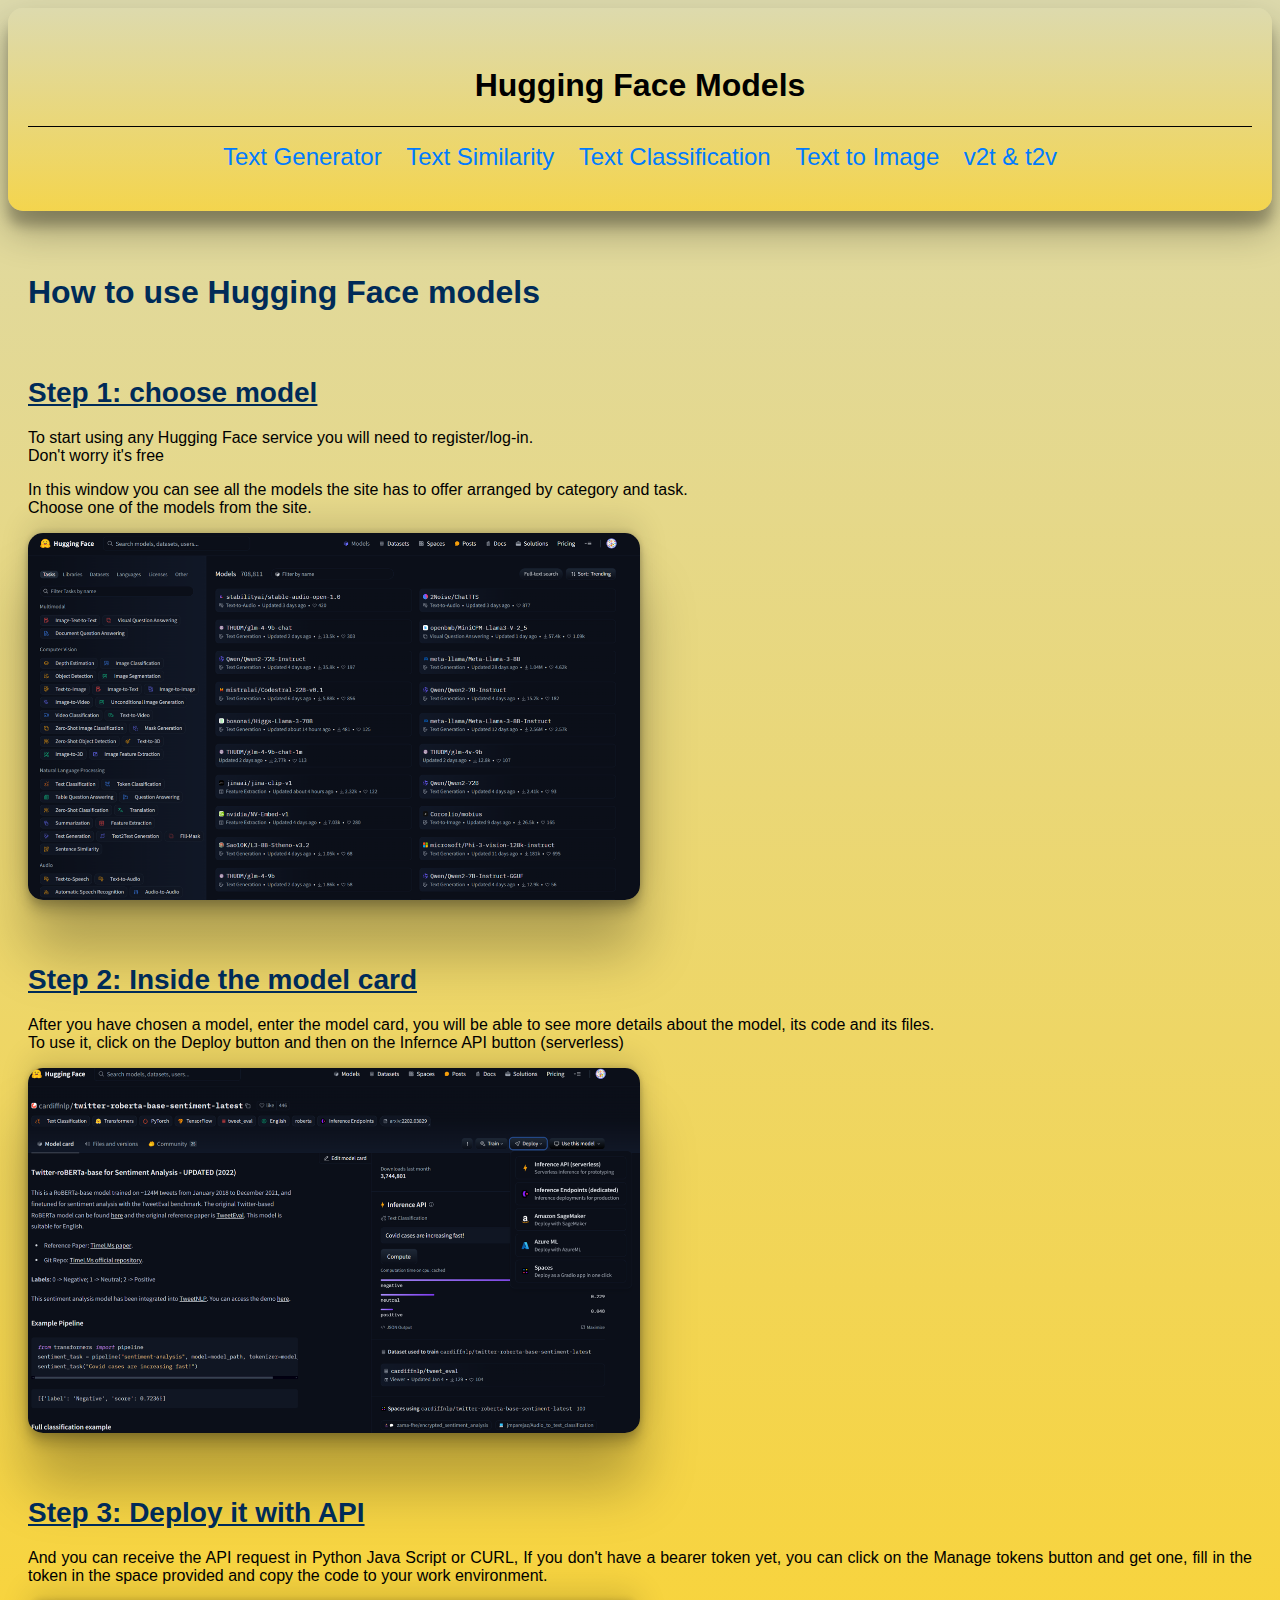
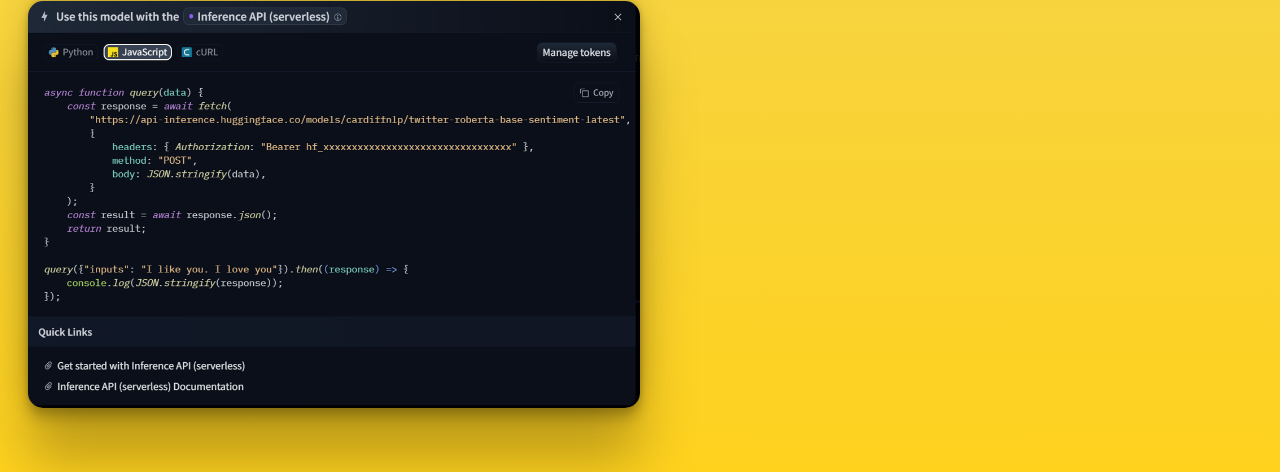
==== pages/index.html @ 965dad11 "Add files via upload" ====
<!DOCTYPE html>
<html>
<head>
    <title>Hugging Face Models</title>

    <link rel="stylesheet" href="../assets/index.css">
</head>
<body>
    <header>
        <img style="cursor: pointer;" onclick="home()" src="https://huggingface.co/front/assets/huggingface_logo-noborder.svg" alt="">

        <h1>Hugging Face Models </h1>

        <nav style="border-top: 1px solid black;">
            <ul>
                <li><a href="./textGen.html">Text Generator</a></li>
                <li><a href="../pages/textSim.html">Text Similarity</a></li>
                <li><a href="../pages/textClassification.html">Text Classification</a></li>
                <li><a href="../pages/text2image.html">Text to Image</a></li>
                <li><a href="../pages/voicejs.html">v2t & t2v</a></li>
            </ul>
        </nav>
    </header>

    <main>
        <h2 class="titleh2">How to use Hugging Face models</h2>
        <section id="documentation">
            
            <br>
            <div class="step">
                <h3>Step 1: choose model</h3>
                <p>To start using any Hugging Face service you will need to register/log-in. <br> Don't worry it's free</p>
                <p>
                    In this window you can see all the models the site has to offer arranged by category and task.
                    <br>Choose one of the models from the site.
                </p>
                <img src="../assets/ex1.png" alt="Screenshot of Step 1">

            </div>
            <div class="step">
                <h3>Step 2: Inside the model card</h3>
                <p>
                    After you have chosen a model, enter the model card, you will be able to see more details about the model, its code and its files. <br>
                    To use it, click on the Deploy button and then on the Infernce API button (serverless)
                </p>
                <img src="../assets/ex2.png" alt="Screenshot of Step 2">

            </div>
            <div class="step">
                <h3>Step 3: Deploy it with API</h3>
                <p>
                    And you can receive the API request in Python Java Script or CURL,
                    If you don't have a bearer token yet, you can click on the Manage tokens button and get one, fill in the token in the space provided and copy the code to your work environment.
                    
                </p>
                <img src="../assets/ex3.png" alt="Screenshot of Step 2">

            </div>
        </section>
    </main>
</body>
</html>
---- assets/index.css ----
body {
    font-family: Arial, sans-serif;
    background: linear-gradient(to bottom, #dddaad, #ffd21e);
}
header {
    background-color: #f8f9fa;
    padding: 20px;
    text-align: center;
    box-shadow: rgba(0, 0, 0, 0.3) 0px 19px 38px, rgba(0, 0, 0, 0.22) 0px 15px 12px;
    border-radius: 15px;
    margin-bottom: 5%;
    background: linear-gradient(to bottom, #dddaad, #ffd21ea1);

}
nav {
    margin: 20px 0;
    text-align: center;
}
nav ul {
    list-style-type: none;
    padding: 0;
}
nav ul li {
    display: inline;
    margin: 0 10px;
}
nav ul li a {
    text-decoration: none;
    color: #007bff;
    font-size: x-large;
}
nav ul li a:hover {
    color: #0056b3;
}
main {
    margin: 20px;
}


section {
    margin-bottom: 40px;
}

section h2,.titleh2 {
    color: #002b58;
    margin-bottom: 20px;
    font-size: 32px;
}

section img {
    max-width: 100%;
    height: auto;
    margin-bottom: 20px;
}

section p {
    text-align: justify;
}
.step {
    margin-bottom: 40px;
}

.step h3 {
    color: #002b58;
    margin-bottom: 20px;
    font-size: 28px;
    text-decoration: underline;
}

.step img {
    max-width: 50%;
    height: auto;
    margin-bottom: 20px;
    border-radius: 15px;
    box-shadow: rgba(0, 0, 0, 0.25) 0px 54px 55px, rgba(0, 0, 0, 0.12) 0px -12px 30px, rgba(0, 0, 0, 0.12) 0px 4px 6px, rgba(0, 0, 0, 0.17) 0px 12px 13px, rgba(0, 0, 0, 0.09) 0px -3px 5px;
}

.step p {
    text-align: justify;
}


.chat-container {
    width: 60%;
    margin: auto;
    margin-top: 5%;
    border: 1px solid #ccc;
    background-color: #fff;
    border-radius: 5px;
    padding: 10px;
    height: 400px;
    overflow-y: scroll;
    box-shadow: rgba(0, 0, 0, 0.25) 0px 54px 55px, rgba(0, 0, 0, 0.12) 0px -12px 30px, rgba(0, 0, 0, 0.12) 0px 4px 6px, rgba(0, 0, 0, 0.17) 0px 12px 13px, rgba(0, 0, 0, 0.09) 0px -3px 5px;

}

.chat-entry {
    width: 80%;
    margin: auto;
    margin-top: 10px;
    
}

.chat-entry input[type="text"] {
    width: 80%;
    padding: 10px;
    border: 1px solid #ccc;
    border-radius: 5px;
    box-shadow: rgba(0, 0, 0, 0.25) 0px 54px 55px, rgba(0, 0, 0, 0.12) 0px -12px 30px, rgba(0, 0, 0, 0.12) 0px 4px 6px, rgba(0, 0, 0, 0.17) 0px 12px 13px, rgba(0, 0, 0, 0.09) 0px -3px 5px;

}

.chat-entry input[type="submit"] {
    padding: 10px 20px;
    border: none;
    background-color: #4CAF50;
    color: white;
    cursor: pointer;
    border-radius: 5px;
    box-shadow: rgba(0, 0, 0, 0.25) 0px 54px 55px, rgba(0, 0, 0, 0.12) 0px -12px 30px, rgba(0, 0, 0, 0.12) 0px 4px 6px, rgba(0, 0, 0, 0.17) 0px 12px 13px, rgba(0, 0, 0, 0.09) 0px -3px 5px;

}

.chat-entry input[type="submit"]:hover {
    background-color: #45a049;
}

.bot-message, .user-message {
    margin: 10px;
    padding: 10px;
    border-radius: 5px;
}

.bot-message {
    background-color: #eee;
    margin-left: 10px;
}

.user-message {
    background-color: #4CAF50;
    color: white;
    margin-right: 10px;
    text-align: right;
}


.chat-entry input[type="text"] {
    width: 70%;
    padding: 10px;
    border: 1px solid #ccc;
    border-radius: 5px;
}



#main {
   
        display: flex;
        flex-direction: column;
        align-items: center;
    
}


.chat-entry {
    width: 80%;
    /* margin: auto; */
    margin-top: 50px;
    margin-bottom: 50px;
    /* margin-inline: auto; */
    margin-left: 19%;
}

#modelIN{
    padding: 5px;
    font-size: 28px;
    border-radius: 12px;
}

.container {
    width: 70%;
    margin: auto;
    margin-top: 5%;
    border: 1px solid #ccc;
    background-color: #fff;
    border-radius: 15px;
    padding: 20px;
    margin-bottom: 175px;
}

.input-group {
    display: flex;
    margin-bottom: 10px;
    flex-direction: column;
    align-items: center;
    margin-bottom: 100px;
}

.input-group input[type="text"] {
    flex: 1;
    padding: 10px;
    border: 1px solid #ccc;
    border-radius: 5px;
    margin-block: 8px;
    width: -webkit-fill-available;
    font-size: 22px;
}
.input-group input[type="text"]:hover{
    border: 1px solid #007bff;

}
.hr{
    border: 1px solid #007bff;
    width: 100%;
    margin-bottom: 20px;

}

.input-group button {
    padding: 10px 20px;
    border: none;
    background-color: #4CAF50;
    color: white;
    cursor: pointer;
    border-radius: 5px;
    margin-left: 10px;
    margin-block: 10px;
    font-size: 18px;
}

.btn {
    padding: 10px 20px;
    border: none;
    background-color: #007bff;
    color: white;
    cursor: pointer;
    border-radius: 5px;
    font-size: 18px;
}

.btn:hover {
    background-color: #0056b3;
}


.input-group button:hover {
    background-color: #45a049;
}

.side{

}

.input-group .blueBtn{
    background-color: #4c8faf;

}

#loader img {
    width: 40%;
}
#loader {
    position: absolute;
    top: 70%;
    left: 45%;
    display: none;
}

#imgPH{
    text-align: center;
}
#imgPH img {
    margin-block: 12px;
}
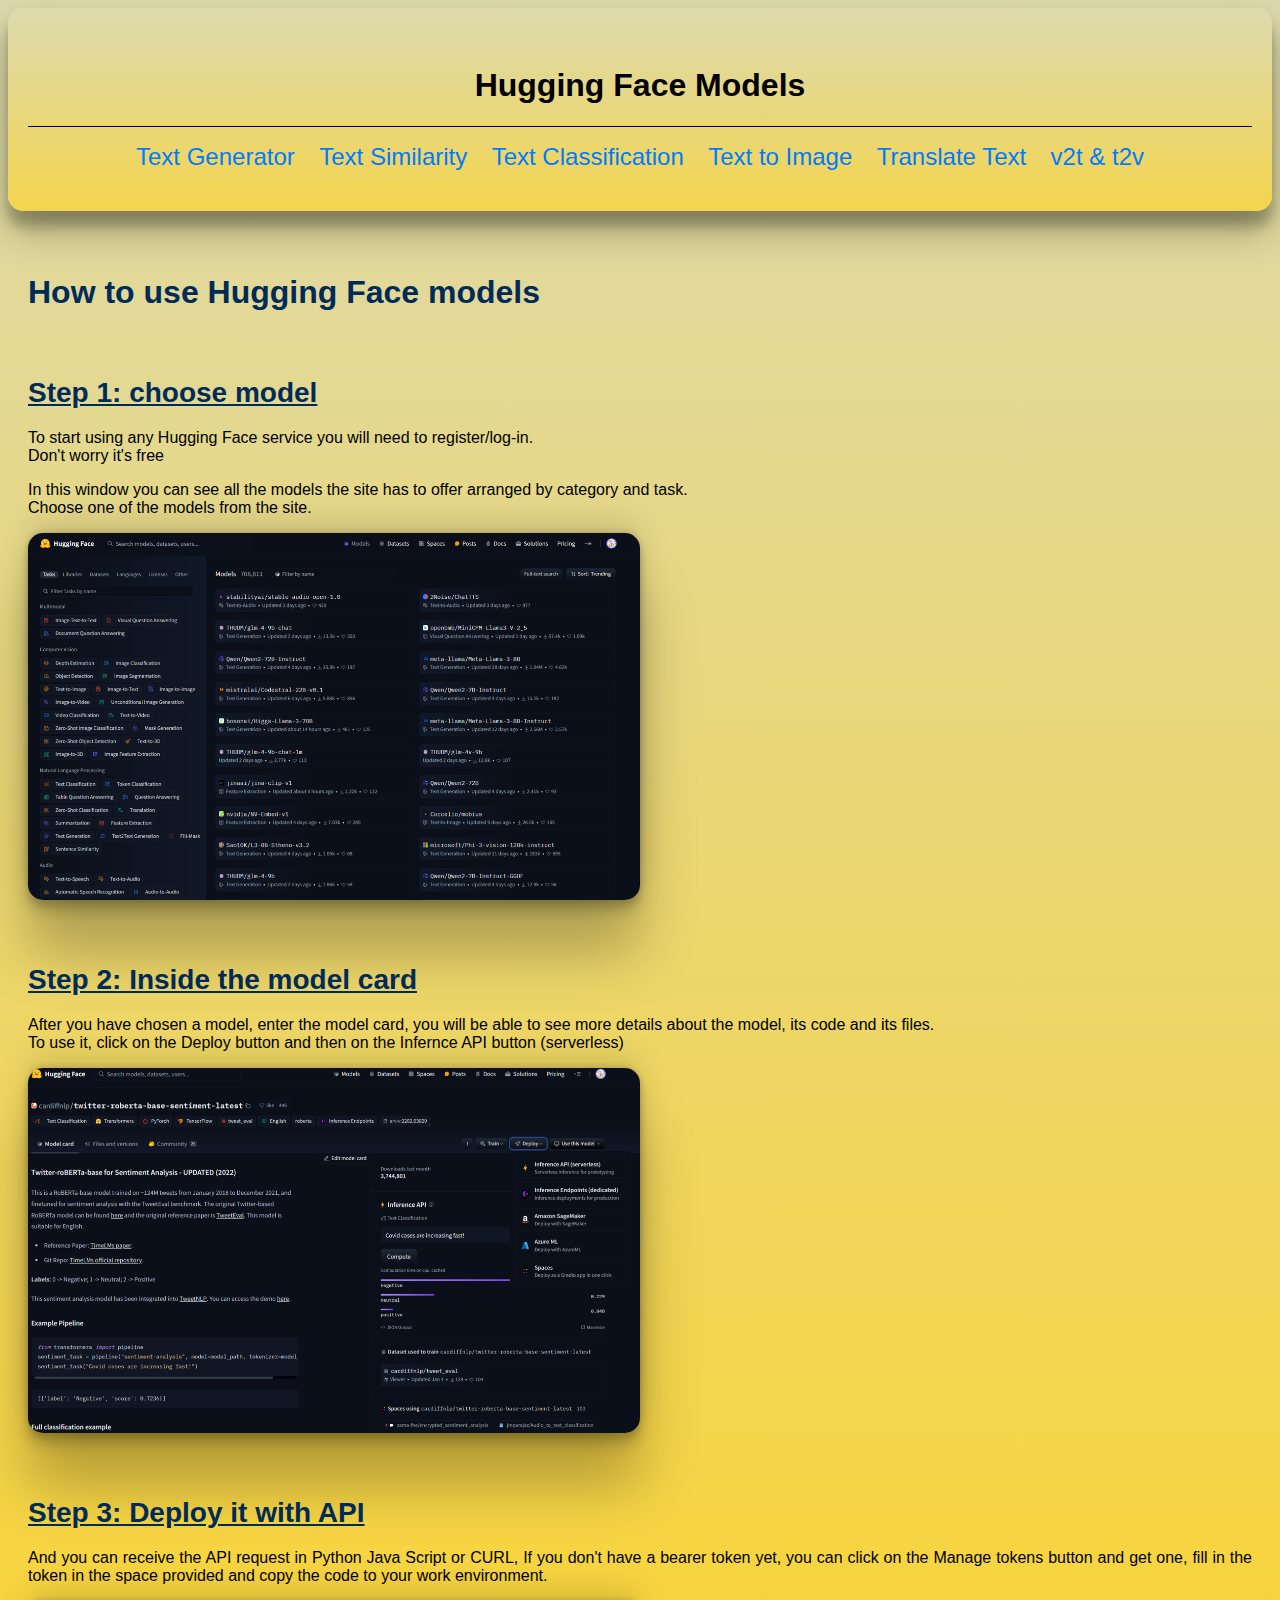
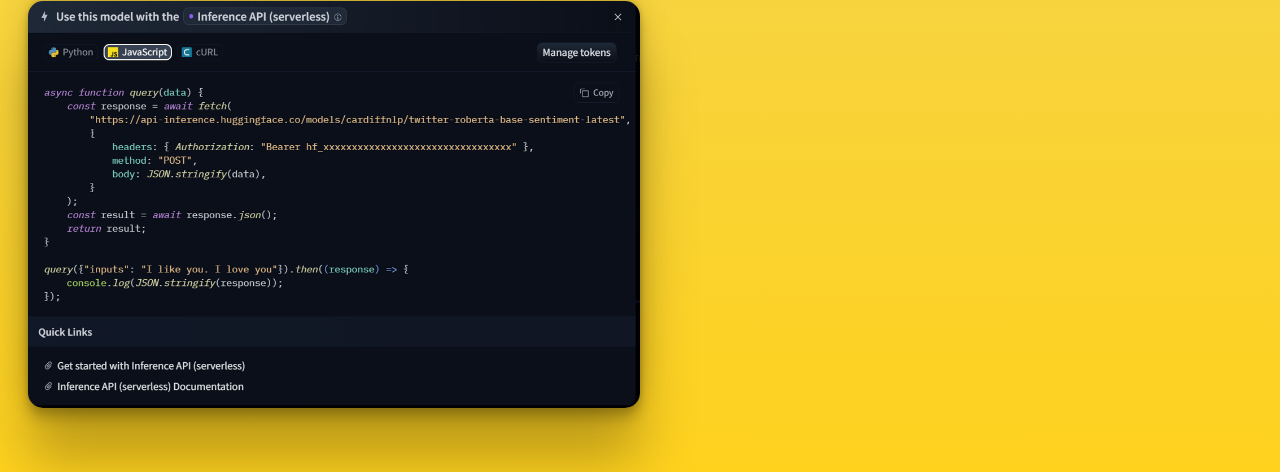
==== commit 82132795: "Add files via upload" ====
--- a/pages/index.html
+++ b/pages/index.html
@@ -17,6 +17,8 @@
                 <li><a href="../pages/textSim.html">Text Similarity</a></li>
                 <li><a href="../pages/textClassification.html">Text Classification</a></li>
                 <li><a href="../pages/text2image.html">Text to Image</a></li>
+                <li><a href="../pages/translate.html">Translate Text</a></li>
+
                 <li><a href="../pages/voicejs.html">v2t & t2v</a></li>
             </ul>
         </nav>
--- a/assets/index.css
+++ b/assets/index.css
@@ -271,4 +271,12 @@
 }
 #imgPH img {
     margin-block: 12px;
+}
+
+
+#langIN{
+    padding: 5px;
+    border-radius: 5px;
+    font-size: 22px;
+    margin-block: 12px;
 }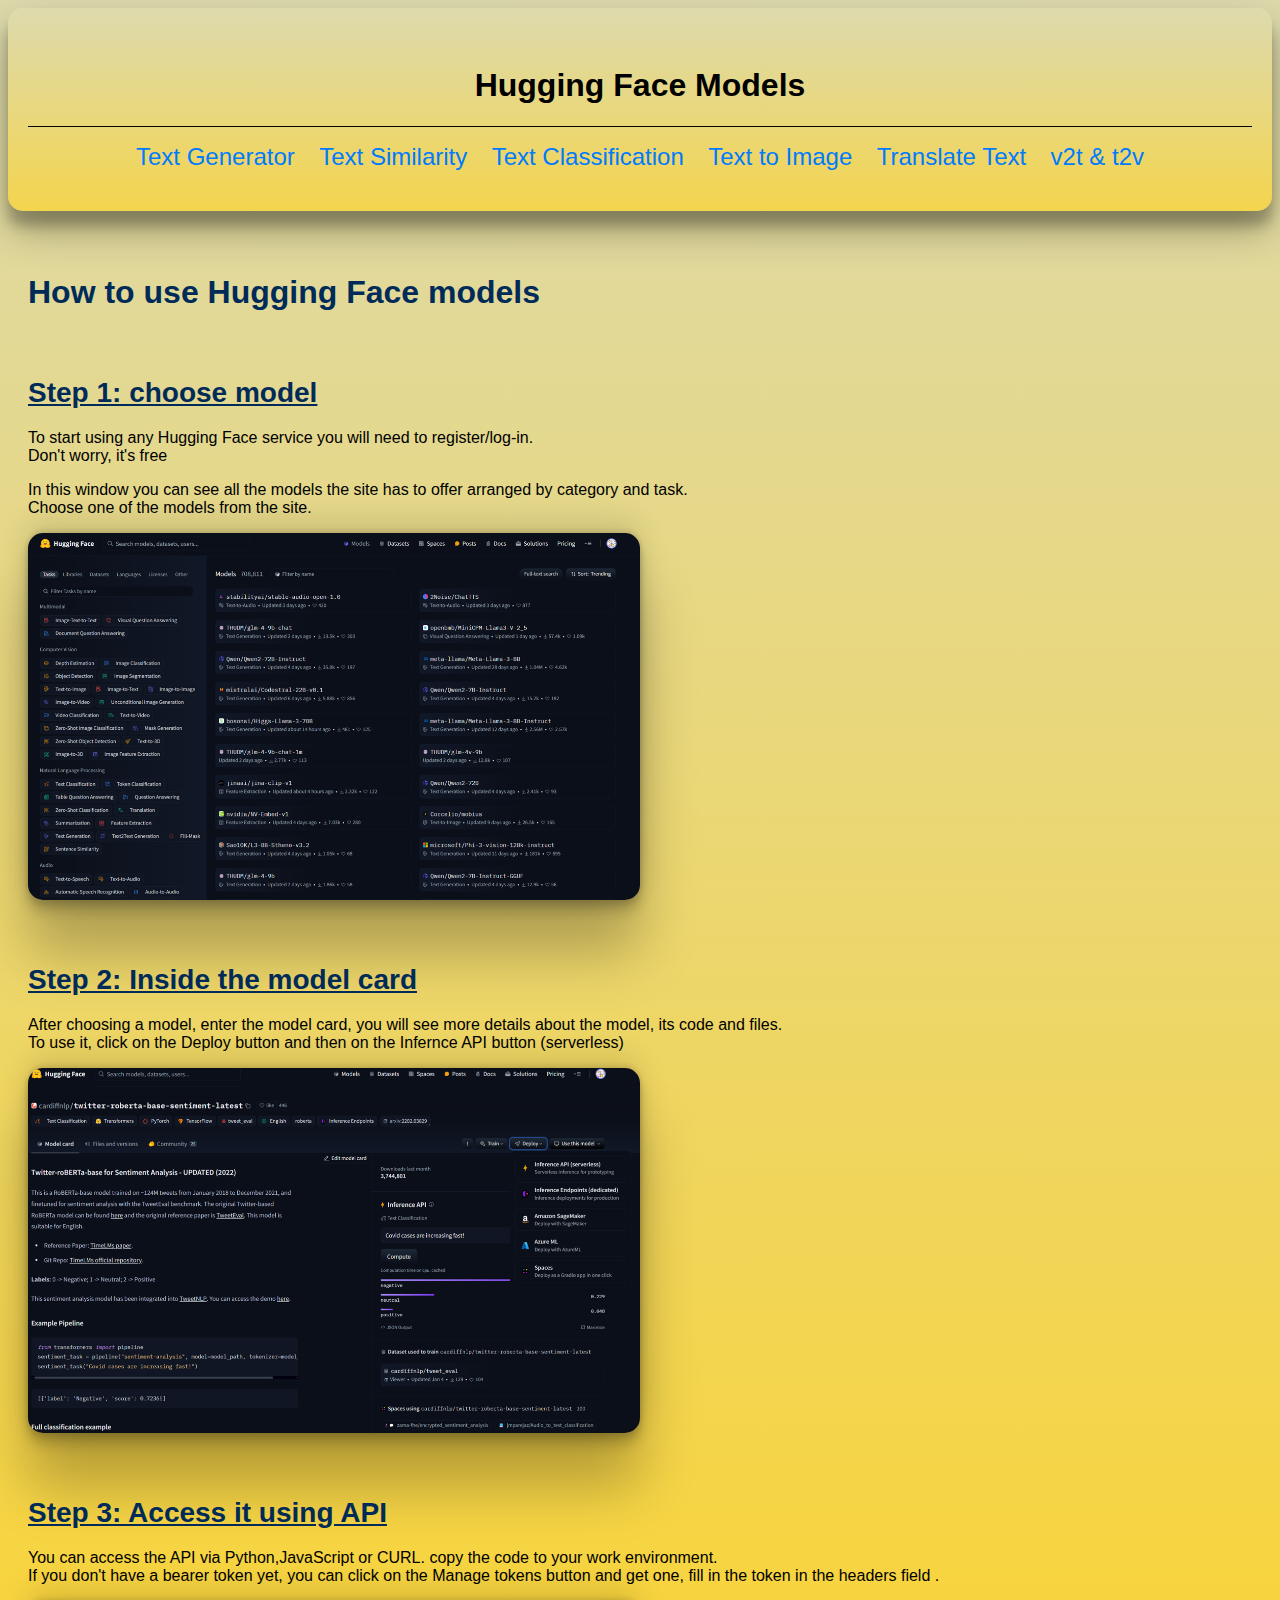
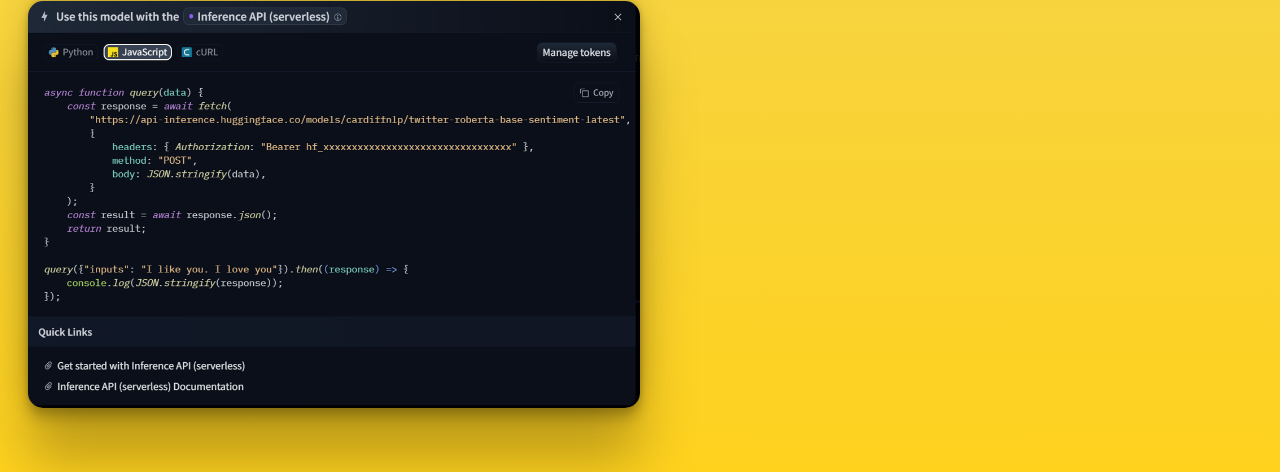
==== commit 965f7fcb: "fix" ====
--- a/pages/index.html
+++ b/pages/index.html
@@ -31,7 +31,7 @@
             <br>
             <div class="step">
                 <h3>Step 1: choose model</h3>
-                <p>To start using any Hugging Face service you will need to register/log-in. <br> Don't worry it's free</p>
+                <p>To start using any Hugging Face service you will need to register/log-in. <br> Don't worry, it's free</p>
                 <p>
                     In this window you can see all the models the site has to offer arranged by category and task.
                     <br>Choose one of the models from the site.
@@ -42,17 +42,17 @@
             <div class="step">
                 <h3>Step 2: Inside the model card</h3>
                 <p>
-                    After you have chosen a model, enter the model card, you will be able to see more details about the model, its code and its files. <br>
+                    After choosing a model, enter the model card, you will see more details about the model, its code and files. <br>
                     To use it, click on the Deploy button and then on the Infernce API button (serverless)
                 </p>
                 <img src="../assets/ex2.png" alt="Screenshot of Step 2">
 
             </div>
             <div class="step">
-                <h3>Step 3: Deploy it with API</h3>
+                <h3>Step 3: Access it using API</h3>
                 <p>
-                    And you can receive the API request in Python Java Script or CURL,
-                    If you don't have a bearer token yet, you can click on the Manage tokens button and get one, fill in the token in the space provided and copy the code to your work environment.
+                    You can access the API via Python,JavaScript or CURL.
+                    copy the code to your work environment. <br> If you don't have a bearer token yet, you can click on the Manage tokens button and get one, fill in the token in the headers field .
                     
                 </p>
                 <img src="../assets/ex3.png" alt="Screenshot of Step 2">
--- a/assets/index.css
+++ b/assets/index.css
@@ -279,4 +279,45 @@
     border-radius: 5px;
     font-size: 22px;
     margin-block: 12px;
-}+}
+
+
+
+/* HTML: <div class="loader"></div> */
+.loader {
+    --s: 25px;
+    --g :5px;  
+    
+    width: calc(3*(1.353*var(--s) + var(--g)));
+    display: grid;
+    justify-items: end;
+    aspect-ratio: 3;
+    overflow: hidden;
+    --_m: linear-gradient(90deg,#0000,#000 15px calc(100% - 15px),#0000);
+    -webkit-mask: var(--_m);
+            mask: var(--_m);
+  }
+  .loader:before { 
+    content: "";
+    width: 200%;
+    background:
+      linear-gradient(90deg,#ff1818 50%,#0000 0),
+      conic-gradient(from -90deg at var(--s) calc(0.353*var(--s)),
+        #fff 135deg,#666 0 270deg,#aaa 0); 
+    background-blend-mode: multiply;
+    --_m:
+      linear-gradient(to bottom right,
+         #0000 calc(0.25*var(--s)),#000 0 calc(100% - calc(0.25*var(--s)) - 1.414*var(--g)),#0000 0),
+      conic-gradient(from -90deg at right var(--g) bottom var(--g),#000 90deg,#0000 0);
+    -webkit-mask: var(--_m);
+            mask: var(--_m);
+    background-size:   calc(100%/3) 100%, calc(100%/6) 100%;
+    -webkit-mask-size: calc(100%/6) 100%;
+            mask-size: calc(100%/6) 100%;
+    -webkit-mask-composite: source-in;
+            mask-composite: intersect;
+    animation: l10 1s infinite linear;
+  }
+  @keyframes l10 {
+    to {transform:translate(calc(100%/3))}
+  }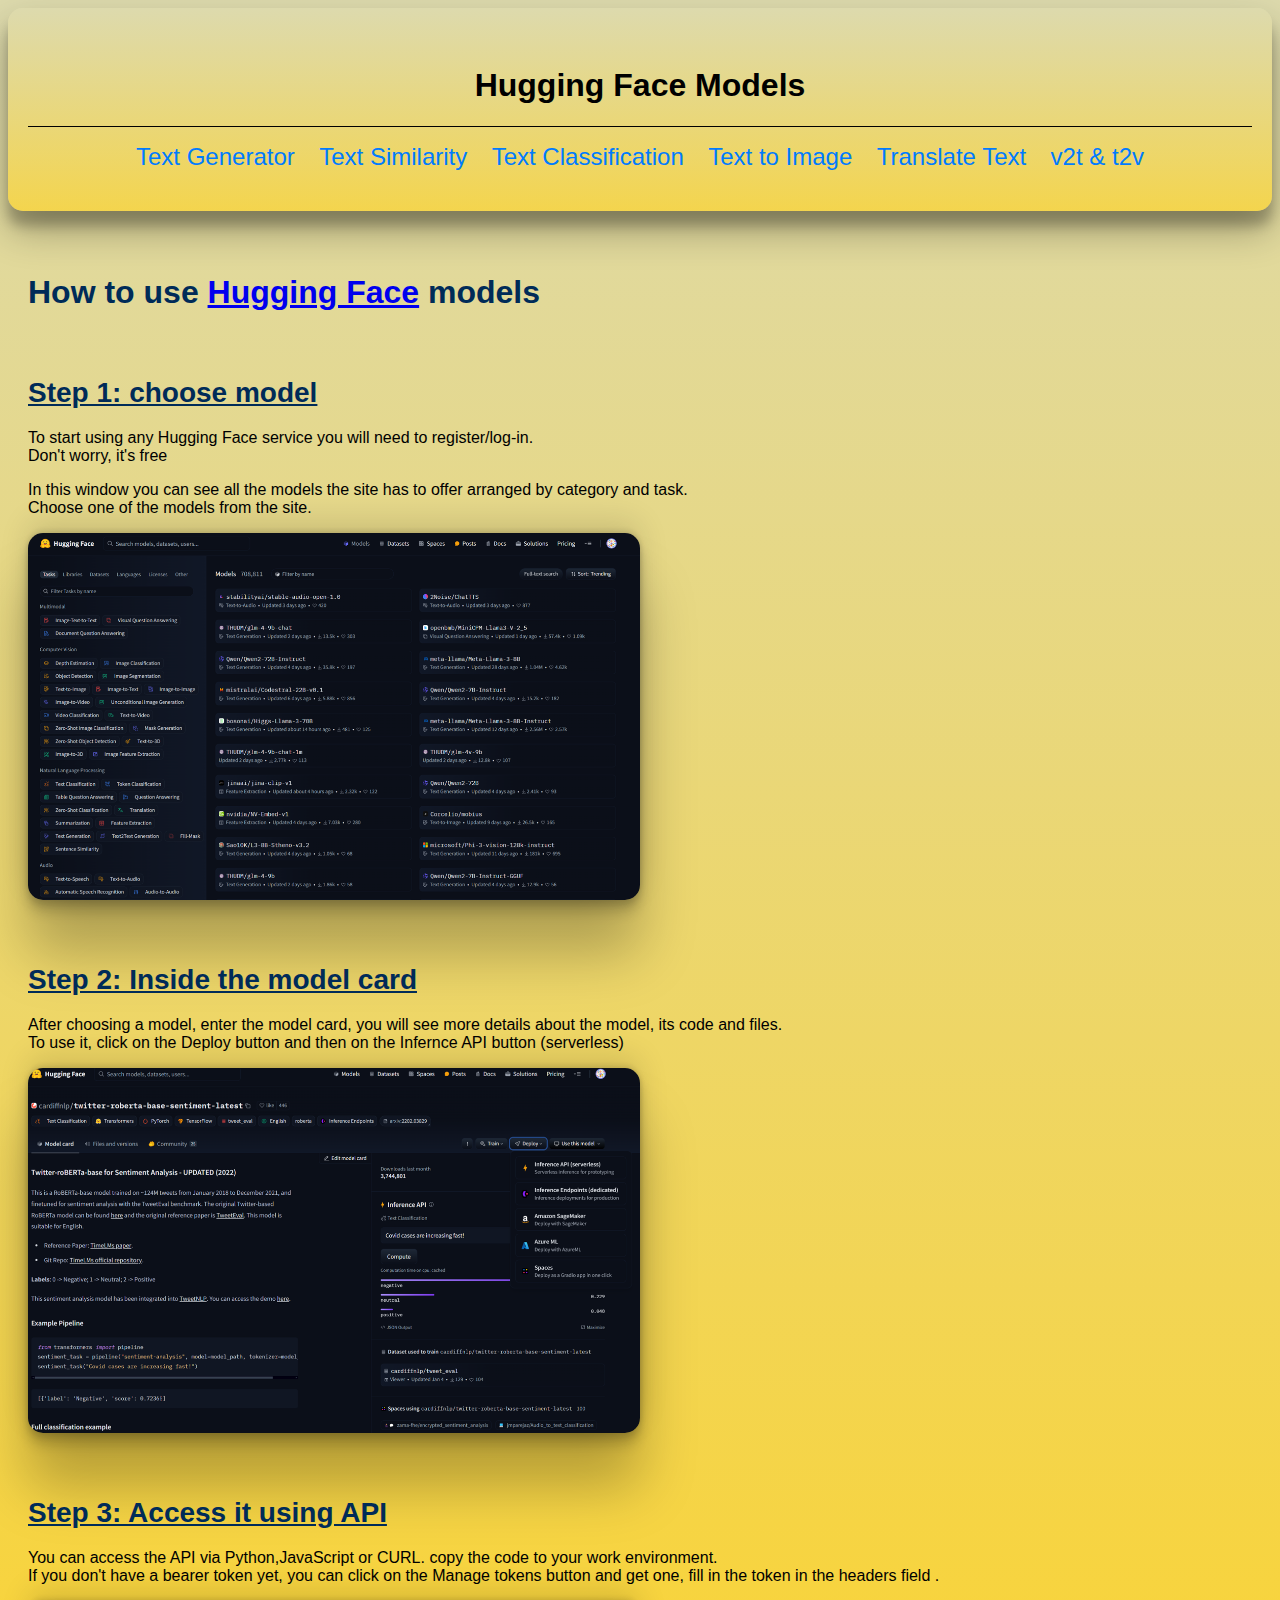
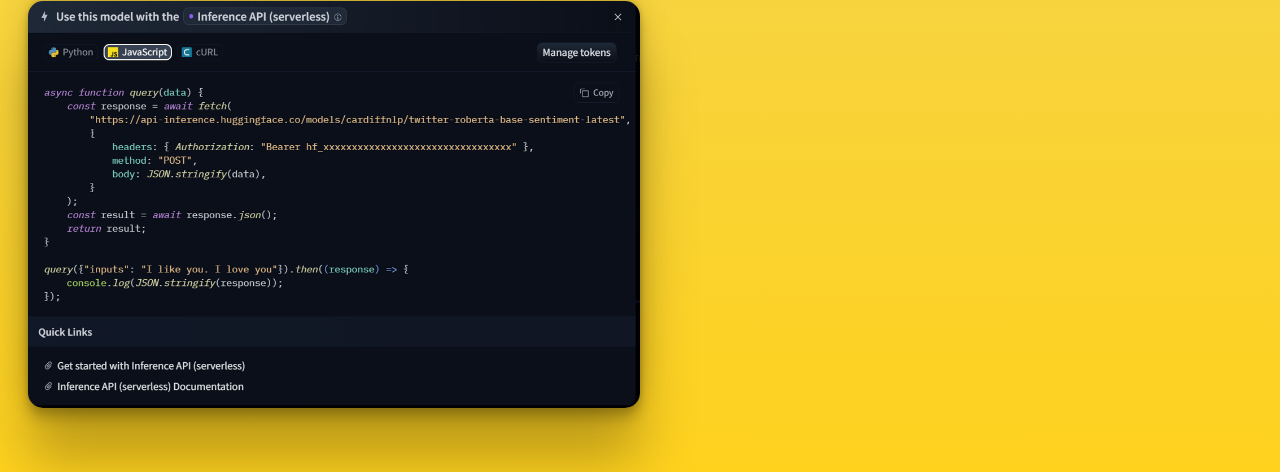
==== commit e2afac66: "i" ====
--- a/pages/index.html
+++ b/pages/index.html
@@ -25,7 +25,7 @@
     </header>
 
     <main>
-        <h2 class="titleh2">How to use Hugging Face models</h2>
+        <h2 class="titleh2">How to use <a href="https://huggingface.co/">Hugging Face</a> models</h2>
         <section id="documentation">
             
             <br>
@@ -36,7 +36,8 @@
                     In this window you can see all the models the site has to offer arranged by category and task.
                     <br>Choose one of the models from the site.
                 </p>
-                <img src="../assets/ex1.png" alt="Screenshot of Step 1">
+                <a href="https://huggingface.co/"><img src="../assets/ex1.png" alt="Screenshot of Step 1"></a>
+                
 
             </div>
             <div class="step">
